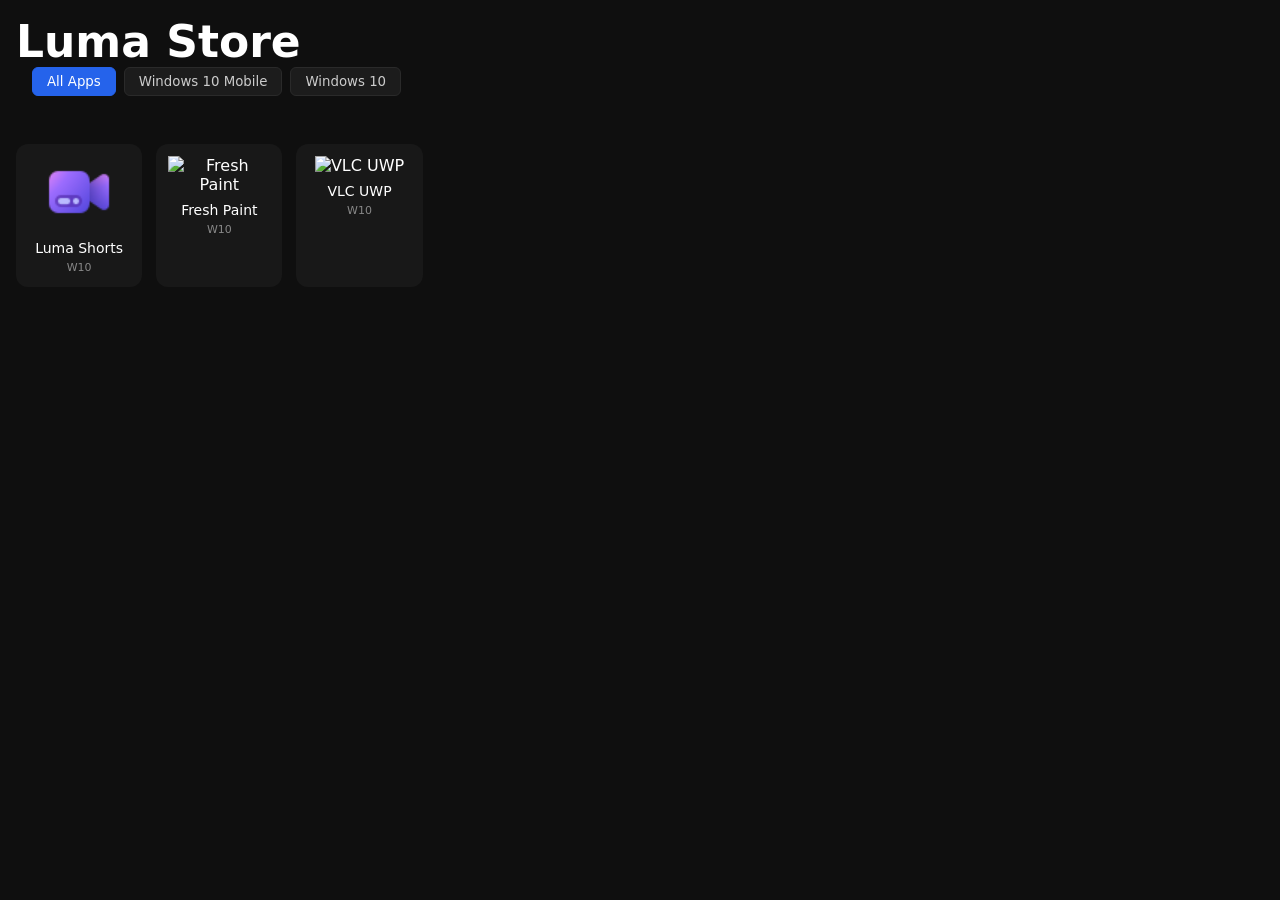
==== index.html @ 9114d3ca "new web store" ====
<!DOCTYPE html>
<html lang="en">
<head>
  <meta charset="utf-8">
  <title>Luma Store</title>
  <link rel="stylesheet" href="style.css">
</head>
<body>

<header class="topbar">
  <h1>Luma Store</h1>

  <div class="filters">
    <button id="btnAll" class="active">All Apps</button>
    <button id="btnW10M">Windows 10 Mobile</button>
    <button id="btnW10">Windows 10</button>
  </div>
</header>

<main>
  <div id="appsGrid" class="grid"></div>
</main>

<!-- APP MODAL -->
<div id="appModal" class="modal hidden">
  <div class="modal-content">
    <button id="closeModal">×</button>
    <img id="appIcon">
    <h2 id="appName"></h2>
    <p id="appDeveloper"></p>
    <p id="appVersion"></p>
    <p id="appDescription"></p>
    <a id="installBtn" target="_blank">Download</a>
  </div>
</div>

<script src="store.js"></script>
</body>
</html>
---- style.css ----
/* RESET */
* {
  box-sizing: border-box;
  margin: 0;
  padding: 0;
  font-family: "Segoe UI", system-ui, sans-serif;
}

/* PAGE */
body {
  background: #0f0f0f;
  color: #ffffff;
}

/* HEADER */
header {
  padding: 16px;
  font-size: 22px;
  font-weight: 600;
}

/* FILTER BUTTONS */
.filters {
  display: flex;
  gap: 8px;
  padding: 0 16px 16px;
}

.filters button {
  background: #1c1c1c;
  color: #ccc;
  border: 1px solid #2a2a2a;
  padding: 6px 14px;
  border-radius: 6px;
  cursor: pointer;
}

.filters button.active {
  background: #2563eb;
  color: #fff;
  border-color: #2563eb;
}

/* GRID */
#appsGrid {
  display: grid;
  grid-template-columns: repeat(auto-fill, minmax(120px, 1fr));
  gap: 14px;
  padding: 16px;
}

/* APP CARD */
.card {
  background: #181818;
  border-radius: 12px;
  padding: 12px;
  text-align: center;
  cursor: pointer;
  transition: transform 0.1s ease, background 0.1s ease;
}

.card:hover {
  background: #202020;
  transform: scale(1.03);
}

/* ICON SIZE CONTROL */
.card img {
  width: 72px;
  height: 72px;
  object-fit: contain;
  margin-bottom: 8px;
}

/* APP NAME */
.card div {
  font-size: 14px;
  font-weight: 500;
}

/* PLATFORM TAG */
.card small {
  color: #888;
  font-size: 11px;
}

/* MODAL */

/* MODAL APP ICON */
.modal-content img {
  width: 96px;
  height: 96px;
  object-fit: contain;
  display: block;
  margin: 0 auto 12px;
}

#appModal {
  position: fixed;
  inset: 0;
  background: rgba(0,0,0,0.7);
  display: flex;
  align-items: center;
  justify-content: center;
}

#appModal.hidden {
  display: none;
}

.modal-content {
  background: #151515;
  width: 420px;
  max-width: 90%;
  border-radius: 14px;
  padding: 20px;
}

/* INSTALL BUTTON */
#installBtn {
  display: inline-block;
  margin-top: 14px;
  background: #2563eb;
  color: white;
  padding: 8px 16px;
  border-radius: 6px;
  text-decoration: none;
}
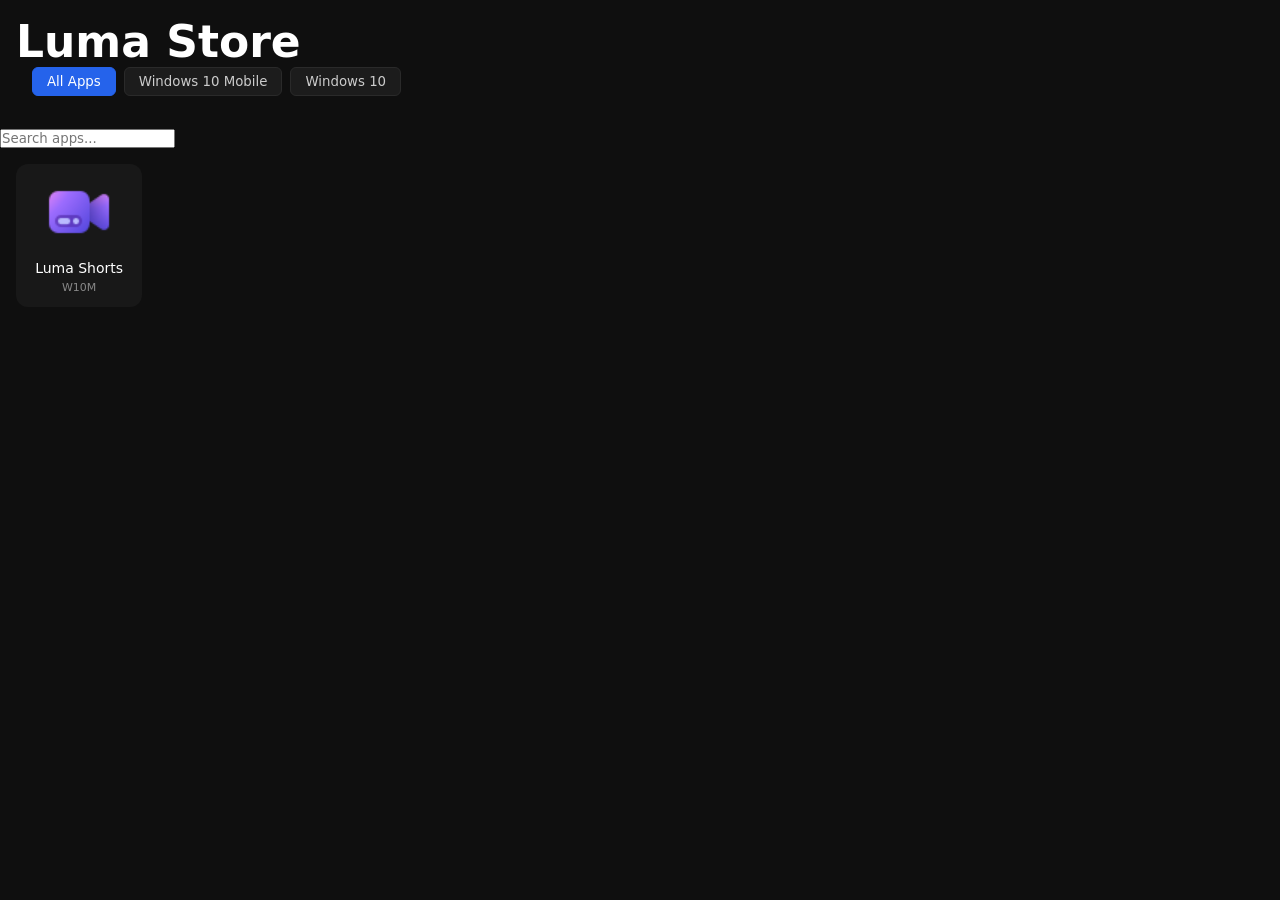
==== commit 7df808a1: "updates" ====
--- a/index.html
+++ b/index.html
@@ -18,6 +18,7 @@
 </header>
 
 <main>
+  <input id="searchInput" type="text" placeholder="Search apps..." />
   <div id="appsGrid" class="grid"></div>
 </main>
 
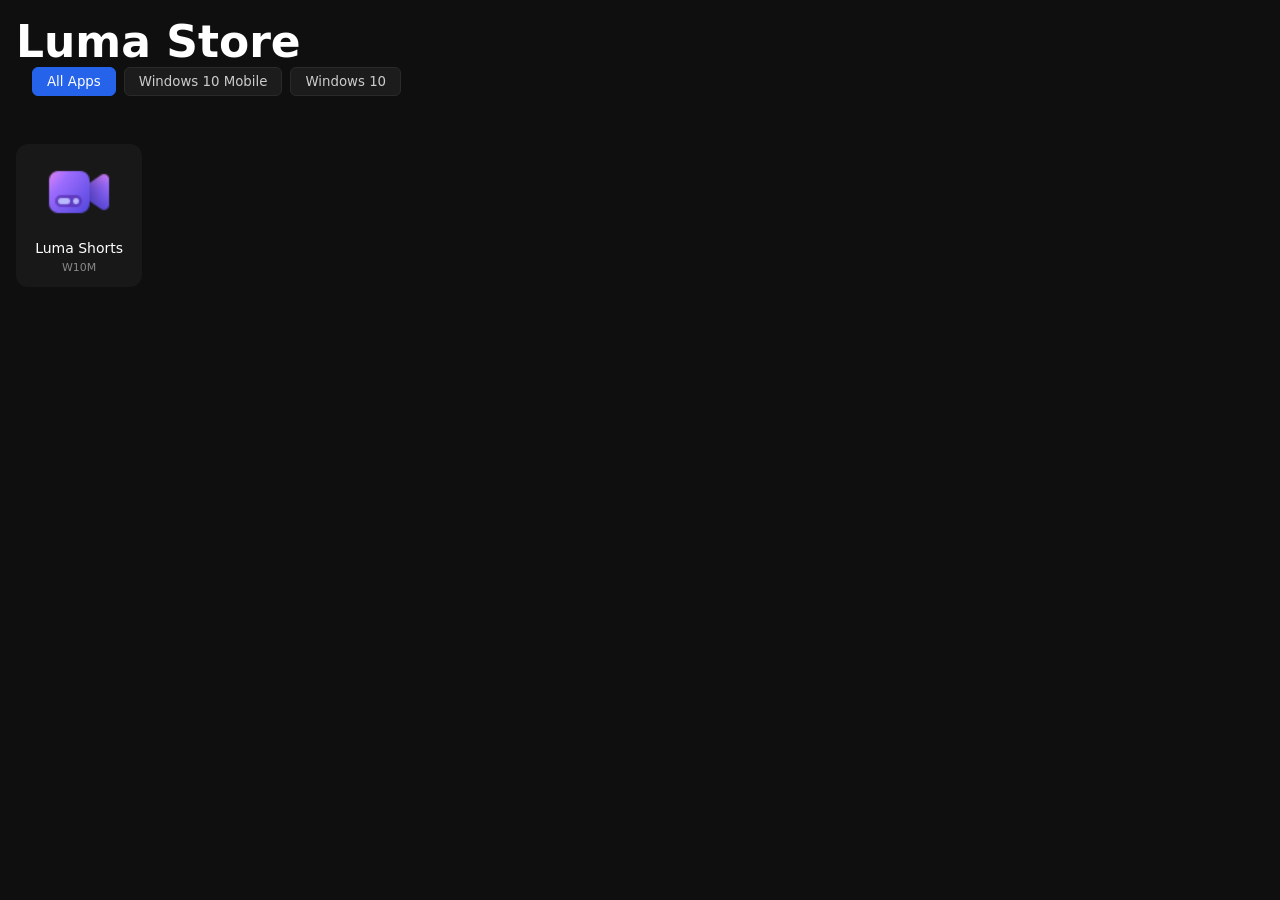
==== commit fd7b20fd: "ctrl+z" ====
--- a/index.html
+++ b/index.html
@@ -18,7 +18,6 @@
 </header>
 
 <main>
-  <input id="searchInput" type="text" placeholder="Search apps..." />
   <div id="appsGrid" class="grid"></div>
 </main>
 
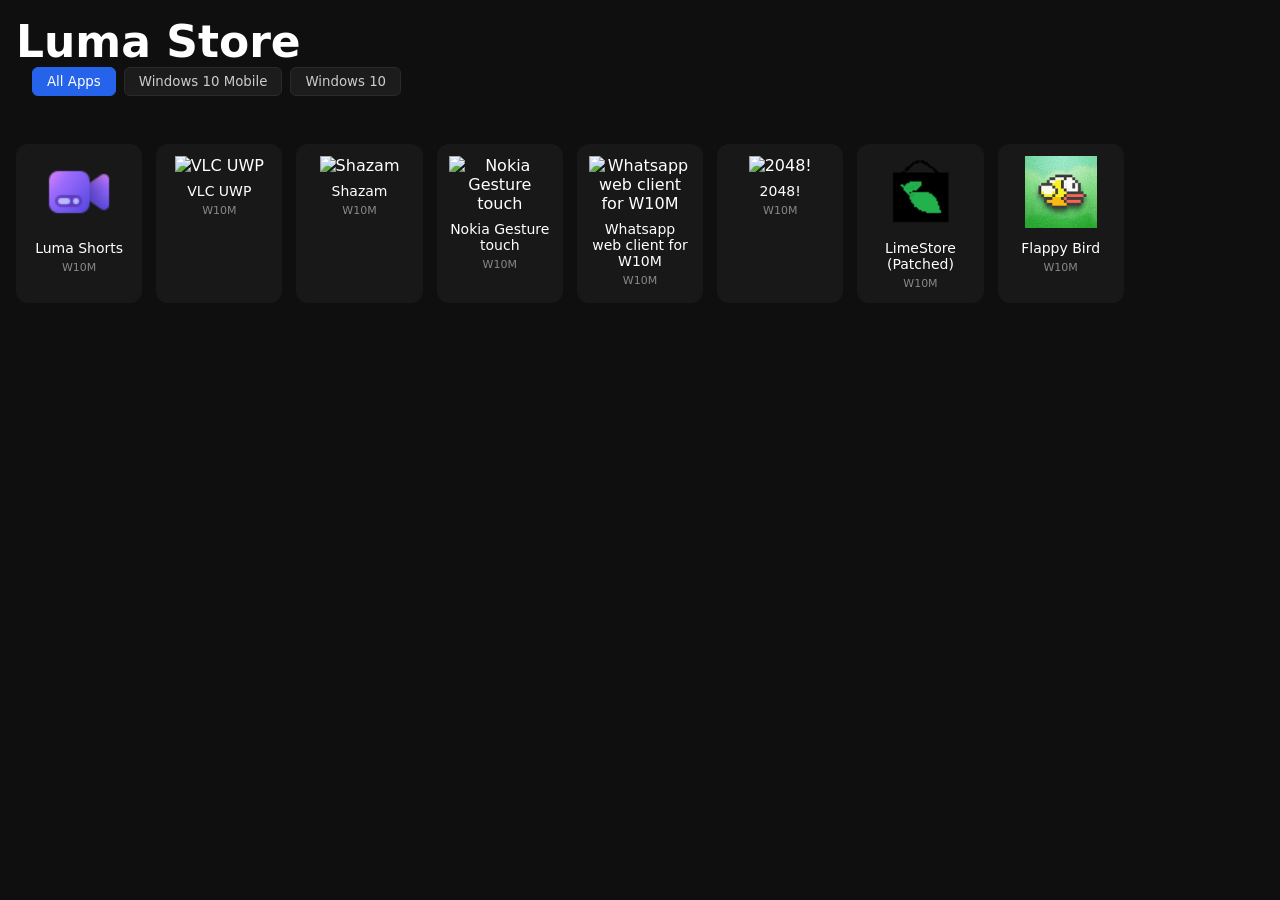
==== commit 4b200e9b: "tiles" ====
--- a/index.html
+++ b/index.html
@@ -3,6 +3,7 @@
 <head>
   <meta charset="utf-8">
   <title>Luma Store</title>
+  <link rel="icon" type="image/x-icon" href="icons/favicon.ico"> 
   <link rel="stylesheet" href="style.css">
 </head>
 <body>
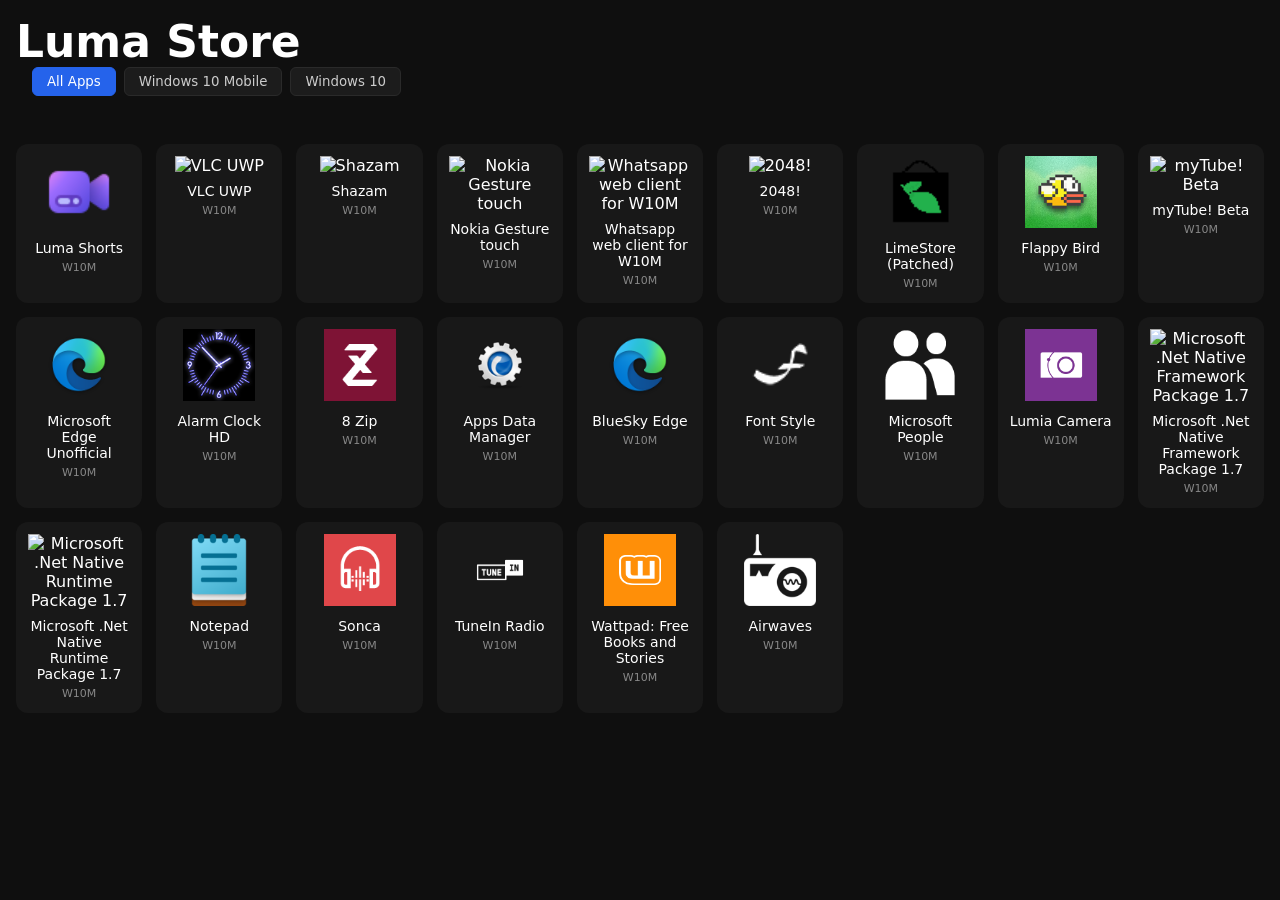
==== commit 4547a872: "discord embed" ====
--- a/index.html
+++ b/index.html
@@ -3,6 +3,13 @@
 <head>
   <meta charset="utf-8">
   <title>Luma Store</title>
+
+    <meta property="og:title" content="Luma Store" />
+  <meta property="og:description" content="Welcome to Luma Store! An App Store for Windows 10 and Windows 10 Mobile!" />
+  <meta property="og:type" content="website" />
+  <meta property="og:url" content="https://lumaprojects.github.io/store" />
+  <meta property="og:image" content="https://lumaprojects.github.io/store/icons/store.png" />
+  <meta name="theme-color" content="#5C1DA8">
   <link rel="icon" type="image/x-icon" href="icons/favicon.ico"> 
   <link rel="stylesheet" href="style.css">
 </head>
